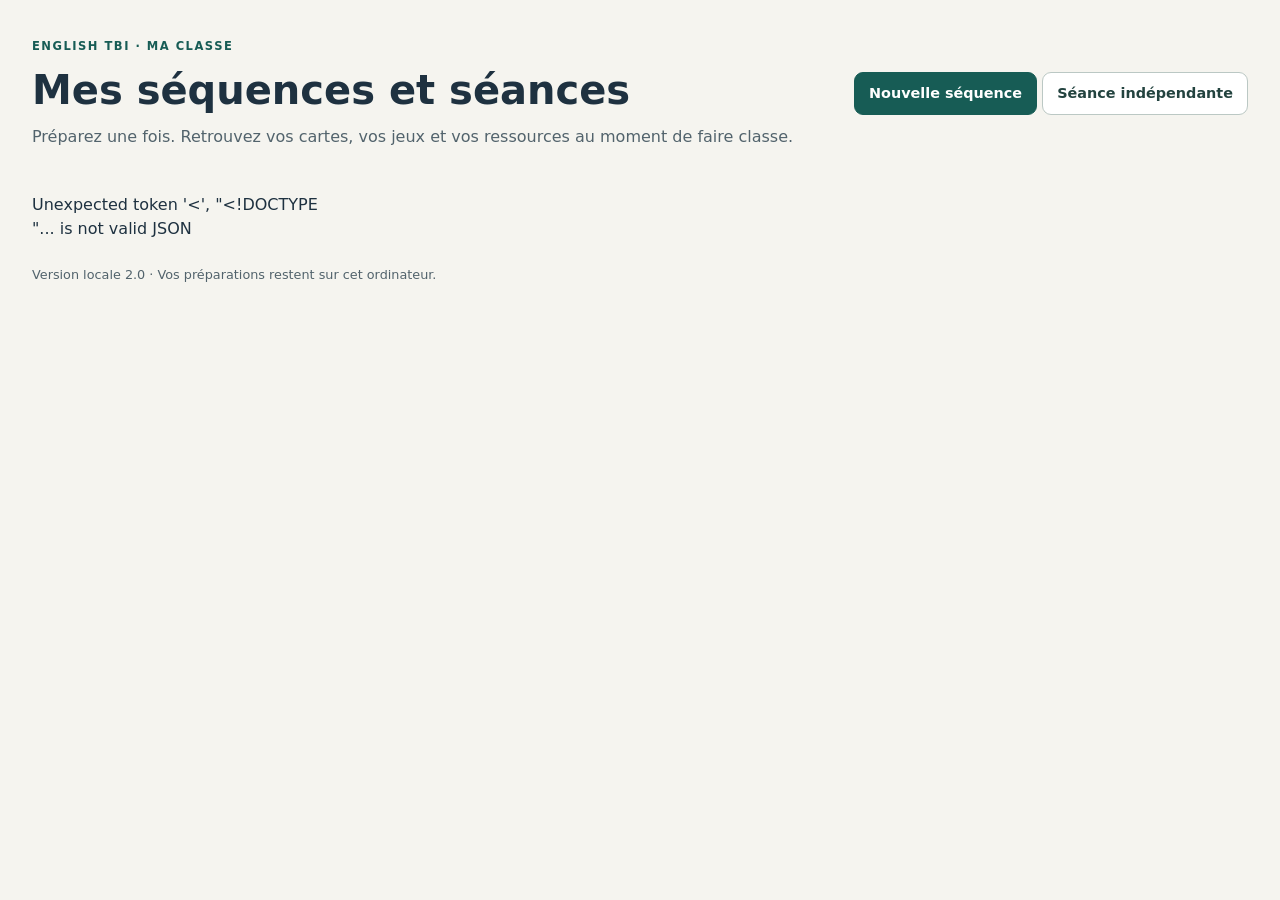
==== local/web/home.html @ 12bcd93e "Add saved teaching sequences and lesson snapshots with contextual play and print" ====
<!doctype html><html lang="fr"><head><meta charset="utf-8"><meta name="viewport" content="width=device-width,initial-scale=1"><title>English TBI · Mes séquences et séances</title><link rel="stylesheet" href="atelier.css"></head><body><header class="top"><div><span class="eyebrow">ENGLISH TBI · MA CLASSE</span><h1>Mes séquences et séances</h1><p>Préparez une fois. Retrouvez vos cartes, vos jeux et vos ressources au moment de faire classe.</p></div><div><a class="button primary" href="/sequence.html">Nouvelle séquence</a> <a class="button" href="/lesson.html">Séance indépendante</a></div></header><main class="dashboard"><p id="message" role="status"></p><div id="content"></div></main><footer>Version locale 2.0 · Vos préparations restent sur cet ordinateur.</footer><script src="curriculum-ui.js"></script><script src="home.js"></script></body></html>
---- local/web/atelier.css ----
:root{font-family:system-ui,-apple-system,"Segoe UI",sans-serif;color:#1e3140;background:#f5f4ef;line-height:1.5;--accent:#175c55}*{box-sizing:border-box}body{margin:0}h1,h2,h3,p{margin-top:0}h1{font-size:clamp(1.8rem,4vw,2.5rem);line-height:1.15;margin-bottom:12px}h2{font-size:1.3rem;margin:0}h3{font-size:1rem;margin:0}.top{max-width:1400px;margin:auto;padding:38px 32px 28px;display:flex;justify-content:space-between;align-items:center;gap:24px}.top p{margin:0;color:#52636c}.eyebrow{display:block;font-weight:750;font-size:.72rem;letter-spacing:.13em;margin-bottom:12px;color:var(--accent)}main{max-width:1400px;margin:auto;padding:0 32px;display:grid;grid-template-columns:300px minmax(0,1fr);gap:24px;align-items:start}.library,.editor{background:white;border:1px solid #d9dfd9;border-radius:18px;padding:24px}.library p{font-size:.88rem;color:#52636c;margin:16px 0}.section-title{display:flex;align-items:center;justify-content:space-between;gap:12px;margin-bottom:18px}.library .section-title{flex-wrap:wrap}.theme-list{display:grid;gap:10px;margin-bottom:18px}.theme-item{border:1px solid #d9dfd9;border-radius:10px;padding:12px}.theme-item strong{display:block;overflow-wrap:anywhere}.theme-item small{display:block;margin:4px 0 10px;color:#52636c}.theme-item .button,.theme-item button{font-size:.8rem;padding:6px 10px;margin:0 4px 4px 0}button,.button{display:inline-block;border:1px solid #bbc8c4;border-radius:9px;padding:10px 14px;background:white;color:#23433f;font:inherit;font-size:.9rem;font-weight:650;cursor:pointer;text-decoration:none;text-align:center}button:hover,.button:hover{background:#eef5f2}.primary{background:var(--accent);border-color:var(--accent);color:white}.primary:hover{background:#11433e}button:disabled{opacity:.5;cursor:wait}.metadata{display:grid;grid-template-columns:1fr 1fr;gap:20px}label{display:block;font-size:.9rem;font-weight:650}input,select,textarea{display:block;width:100%;font:inherit;color:inherit;border:1px solid #bbc8c4;border-radius:8px;padding:10px;margin:6px 0 16px;background:white}fieldset{border:0;margin:0;padding:0;min-width:0}fieldset:disabled{opacity:.75}.drop-zone{border:2px dashed #b4c8c0;border-radius:12px;background:#f5faf7;padding:20px;text-align:center;margin:8px 0 24px}.drop-zone strong,.drop-zone span{display:block}.drop-zone span{font-size:.8rem;color:#52636c;margin:6px 0 12px}.drop-zone .button{display:inline-block}.drop-zone.over{background:#dcefe5}.cards{display:grid;grid-template-columns:repeat(auto-fill,minmax(220px,1fr));gap:18px}.card{border:1px solid #d9dfd9;border-radius:12px;padding:14px;min-width:0}.card img{display:block;width:100%;height:150px;object-fit:contain;border-radius:6px;background:#f7f8f5;margin-bottom:12px}.card audio{width:100%;height:36px;margin:6px 0}.card .button,.card button{width:100%;font-size:.8rem;padding:8px;margin-top:6px}.card .remove{color:#903e34;border:0;font-weight:500}.card small{display:block;color:#52636c;min-height:1.5em}.actions{display:flex;flex-wrap:wrap;gap:10px;border-top:1px solid #e0e5e0;padding-top:20px;margin-top:24px}.hint{color:#52636c;font-size:.85rem}#saved-state{font-size:.8rem;color:#52636c}#message,#library-message{white-space:pre-wrap;overflow-wrap:anywhere}#message{padding-top:16px;margin-bottom:0}#message.error,#library-message.error{color:#a13221}footer{max-width:1400px;margin:auto;padding:24px 32px;font-size:.8rem;color:#52636c}[hidden]{display:none!important}:focus-visible{outline:3px solid #d29427;outline-offset:3px}.sr-only{position:absolute;width:1px;height:1px;overflow:hidden;clip:rect(0,0,0,0)}@media(max-width:900px){main{grid-template-columns:1fr}.top{align-items:start;flex-direction:column}.metadata{grid-template-columns:1fr}}@media(max-width:500px){main{padding:0 12px}.top{padding:24px 16px}.editor,.library{padding:16px}.cards{grid-template-columns:1fr}}
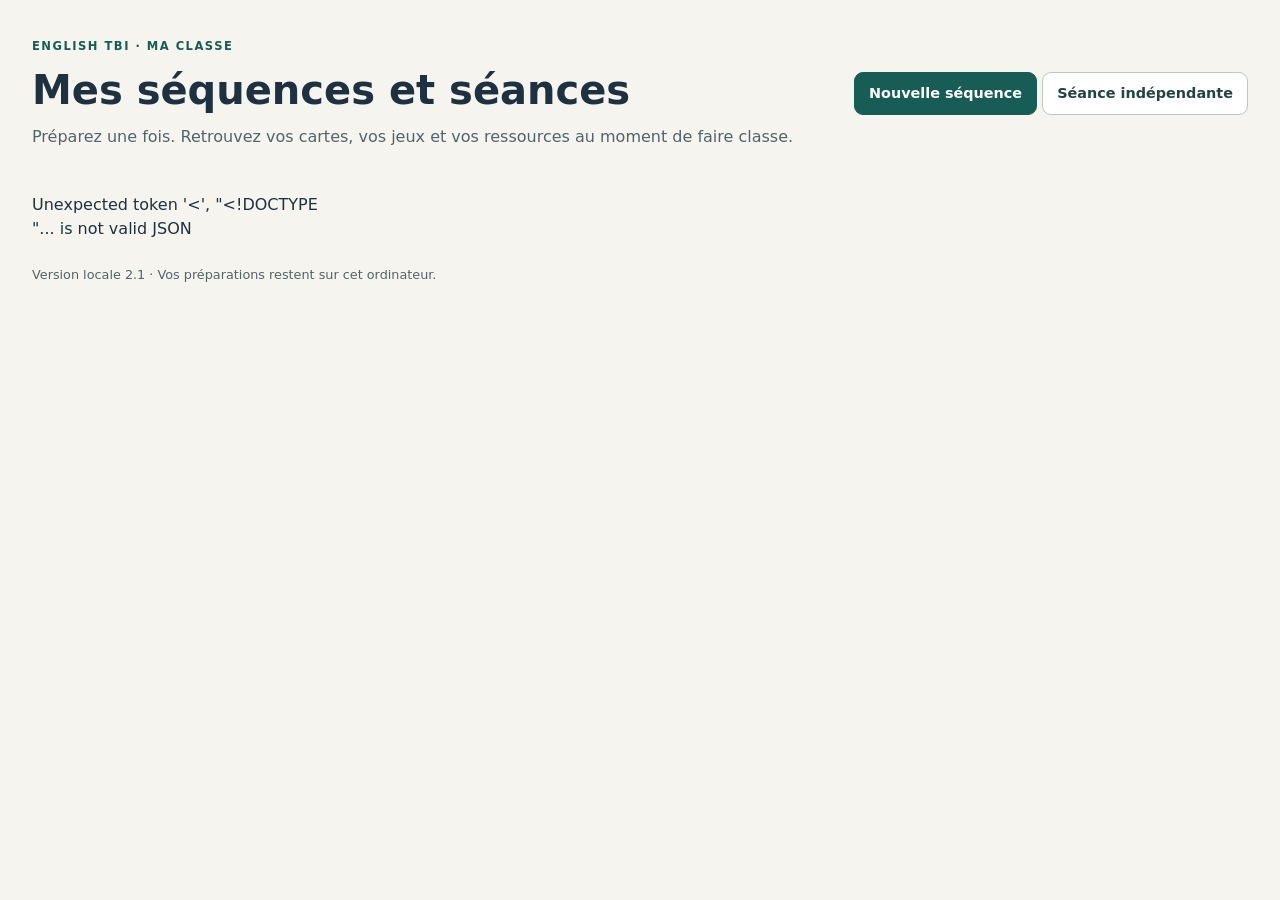
==== commit dc21197f: "Add confirmed deletion of lessons and sequences while keeping child lessons" ====
--- a/local/web/home.html
+++ b/local/web/home.html
@@ -1 +1 @@
-<!doctype html><html lang="fr"><head><meta charset="utf-8"><meta name="viewport" content="width=device-width,initial-scale=1"><title>English TBI · Mes séquences et séances</title><link rel="stylesheet" href="atelier.css"></head><body><header class="top"><div><span class="eyebrow">ENGLISH TBI · MA CLASSE</span><h1>Mes séquences et séances</h1><p>Préparez une fois. Retrouvez vos cartes, vos jeux et vos ressources au moment de faire classe.</p></div><div><a class="button primary" href="/sequence.html">Nouvelle séquence</a> <a class="button" href="/lesson.html">Séance indépendante</a></div></header><main class="dashboard"><p id="message" role="status"></p><div id="content"></div></main><footer>Version locale 2.0 · Vos préparations restent sur cet ordinateur.</footer><script src="curriculum-ui.js"></script><script src="home.js"></script></body></html>
+<!doctype html><html lang="fr"><head><meta charset="utf-8"><meta name="viewport" content="width=device-width,initial-scale=1"><title>English TBI · Mes séquences et séances</title><link rel="stylesheet" href="atelier.css"></head><body><header class="top"><div><span class="eyebrow">ENGLISH TBI · MA CLASSE</span><h1>Mes séquences et séances</h1><p>Préparez une fois. Retrouvez vos cartes, vos jeux et vos ressources au moment de faire classe.</p></div><div><a class="button primary" href="/sequence.html">Nouvelle séquence</a> <a class="button" href="/lesson.html">Séance indépendante</a></div></header><main class="dashboard"><p id="message" role="status"></p><div id="content"></div></main><footer>Version locale 2.1 · Vos préparations restent sur cet ordinateur.</footer><script src="curriculum-ui.js"></script><script src="home.js"></script></body></html>
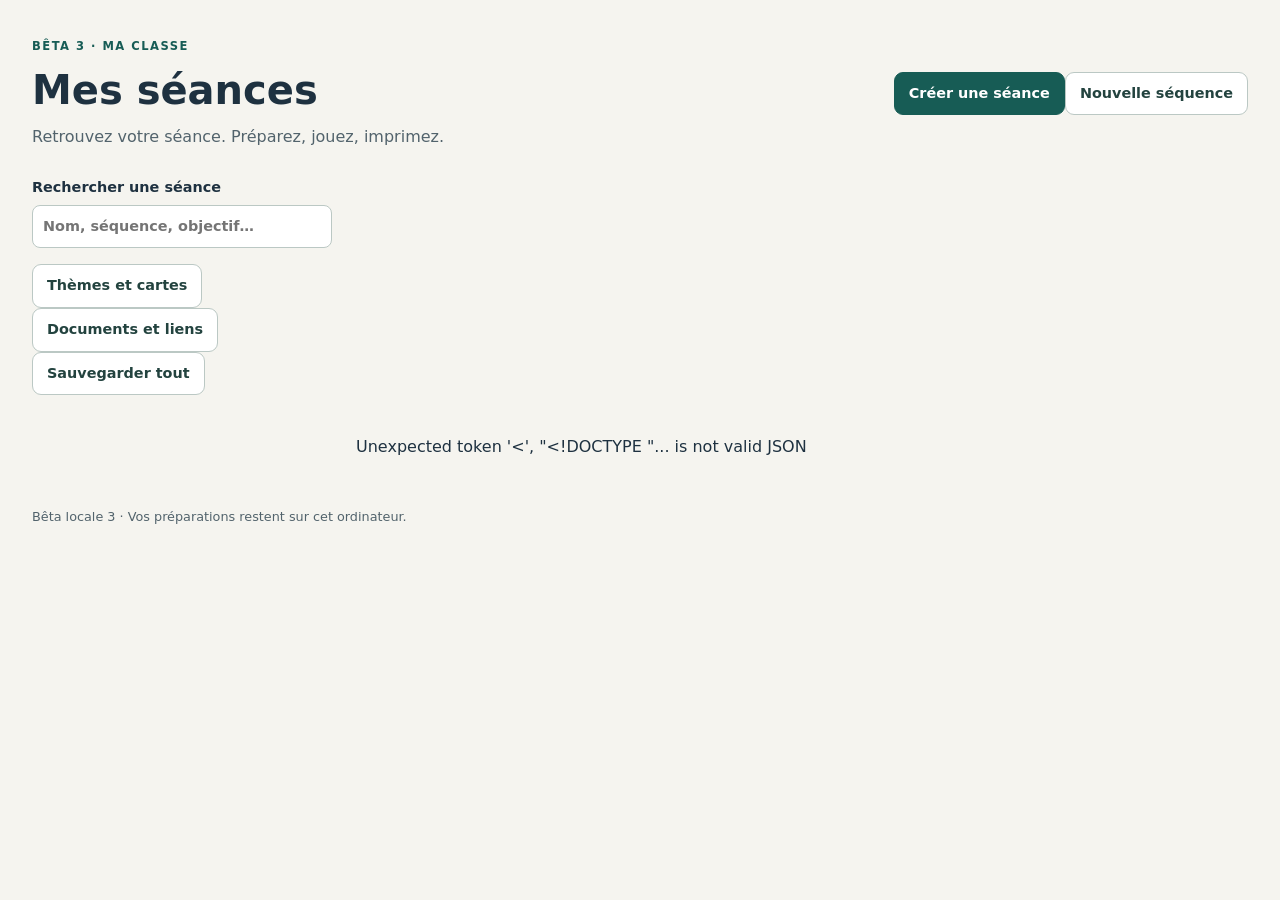
==== commit 47f3c4c3: "Build local beta with simpler navigation, teaching plans, documents, games and print supports" ====
--- a/local/web/home.html
+++ b/local/web/home.html
@@ -1 +1,45 @@
-<!doctype html><html lang="fr"><head><meta charset="utf-8"><meta name="viewport" content="width=device-width,initial-scale=1"><title>English TBI · Mes séquences et séances</title><link rel="stylesheet" href="atelier.css"></head><body><header class="top"><div><span class="eyebrow">ENGLISH TBI · MA CLASSE</span><h1>Mes séquences et séances</h1><p>Préparez une fois. Retrouvez vos cartes, vos jeux et vos ressources au moment de faire classe.</p></div><div><a class="button primary" href="/sequence.html">Nouvelle séquence</a> <a class="button" href="/lesson.html">Séance indépendante</a></div></header><main class="dashboard"><p id="message" role="status"></p><div id="content"></div></main><footer>Version locale 2.1 · Vos préparations restent sur cet ordinateur.</footer><script src="curriculum-ui.js"></script><script src="home.js"></script></body></html>
+<!doctype html>
+<html lang="fr">
+  <head>
+    <meta charset="utf-8" />
+    <meta name="viewport" content="width=device-width,initial-scale=1" />
+    <title>English TBI · Mes séances</title>
+    <link rel="stylesheet" href="atelier.css" />
+  </head>
+  <body>
+    <header class="top">
+      <div>
+        <span class="eyebrow">BÊTA 3 · MA CLASSE</span>
+        <h1>Mes séances</h1>
+        <p>Retrouvez votre séance. Préparez, jouez, imprimez.</p>
+      </div>
+      <div class="quick-actions">
+        <a class="button primary" href="/lesson.html">Créer une séance</a
+        ><a class="button" href="/sequence.html">Nouvelle séquence</a>
+      </div>
+    </header>
+    <main class="dashboard">
+      <div class="dashboard-tools">
+        <label class="search-label"
+          >Rechercher une séance<input
+            id="search"
+            type="search"
+            placeholder="Nom, séquence, objectif…" /></label
+        ><a class="button" href="/themes.html">Thèmes et cartes</a
+        ><a class="button" href="/documents.html">Documents et liens</a
+        ><a class="button" id="backup" href="/api/backup" download
+          >Sauvegarder tout</a
+        >
+      </div>
+      <p id="backup-state" class="hint"></p>
+      <div id="resume"></div>
+      <p id="message" role="status"></p>
+      <div id="content"></div>
+    </main>
+    <footer>
+      Bêta locale 3 · Vos préparations restent sur cet ordinateur.
+    </footer>
+    <script src="curriculum-ui.js"></script>
+    <script src="home.js"></script>
+  </body>
+</html>
